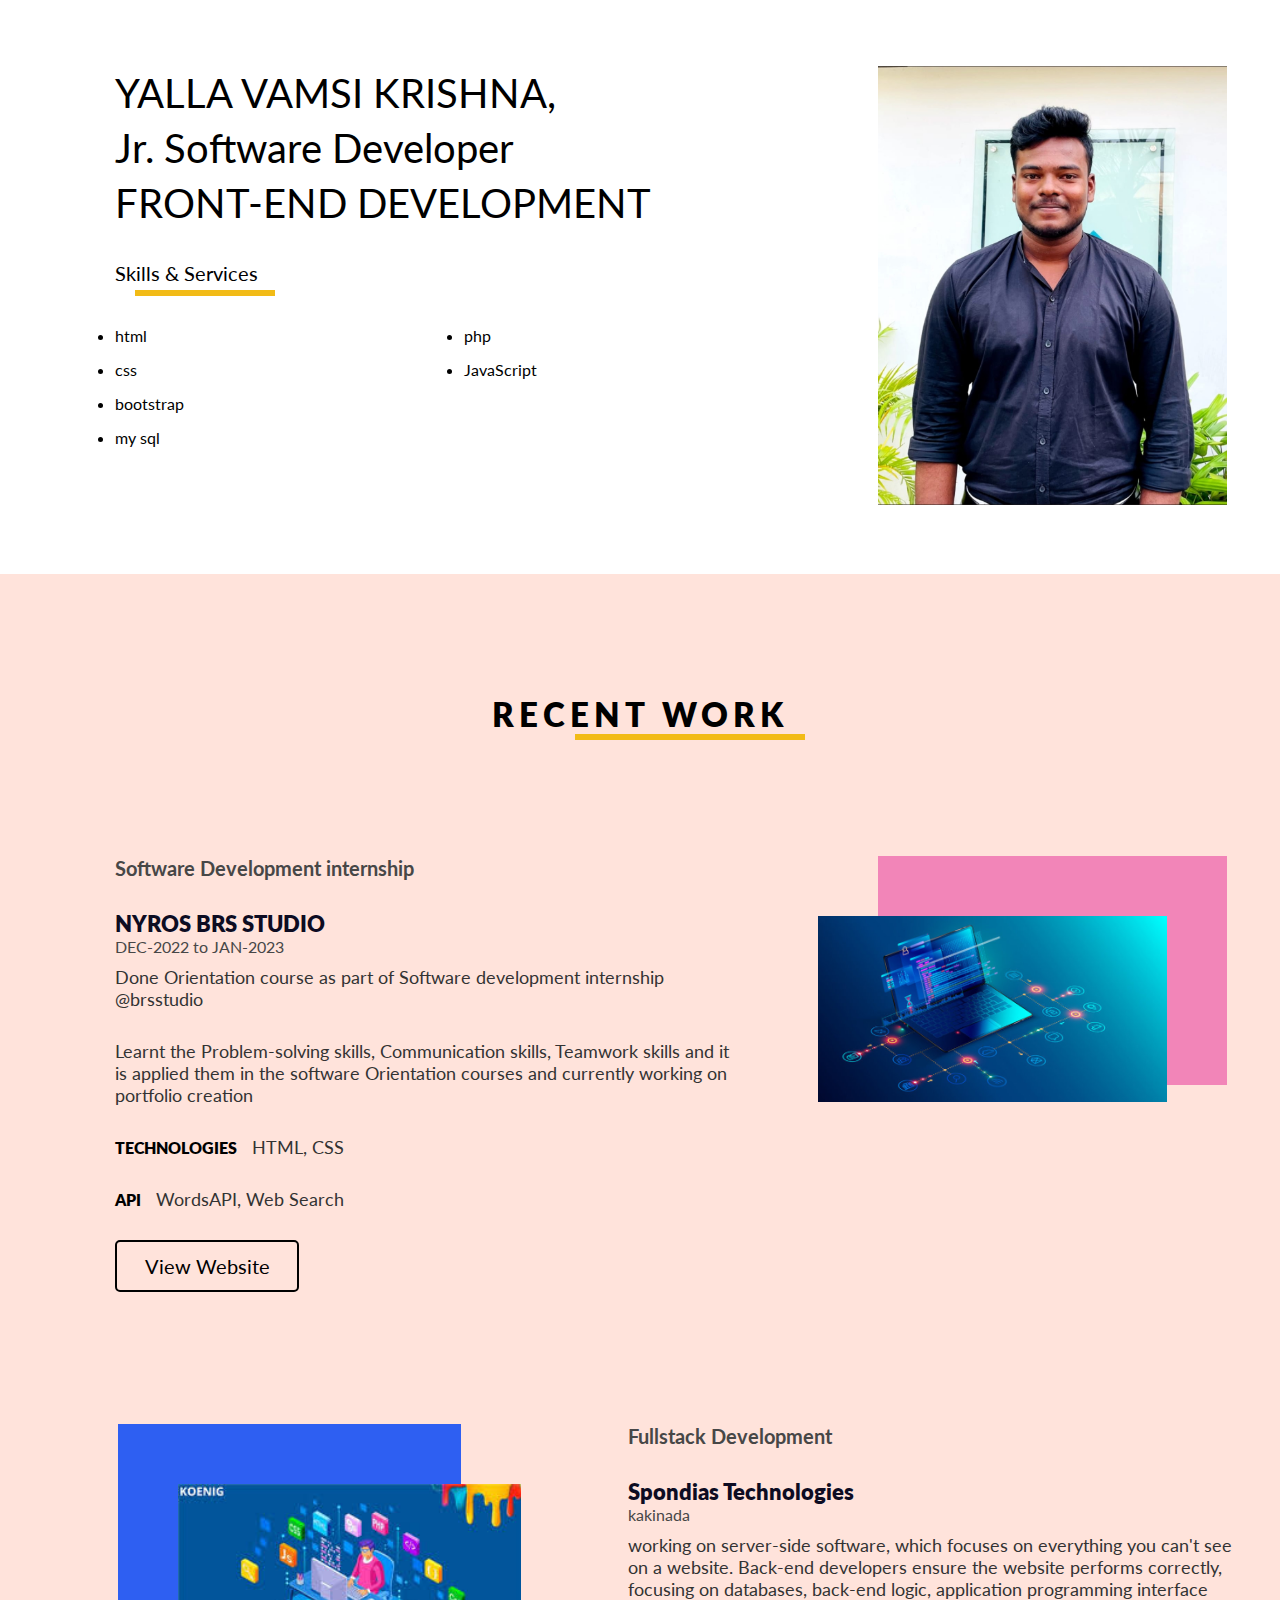
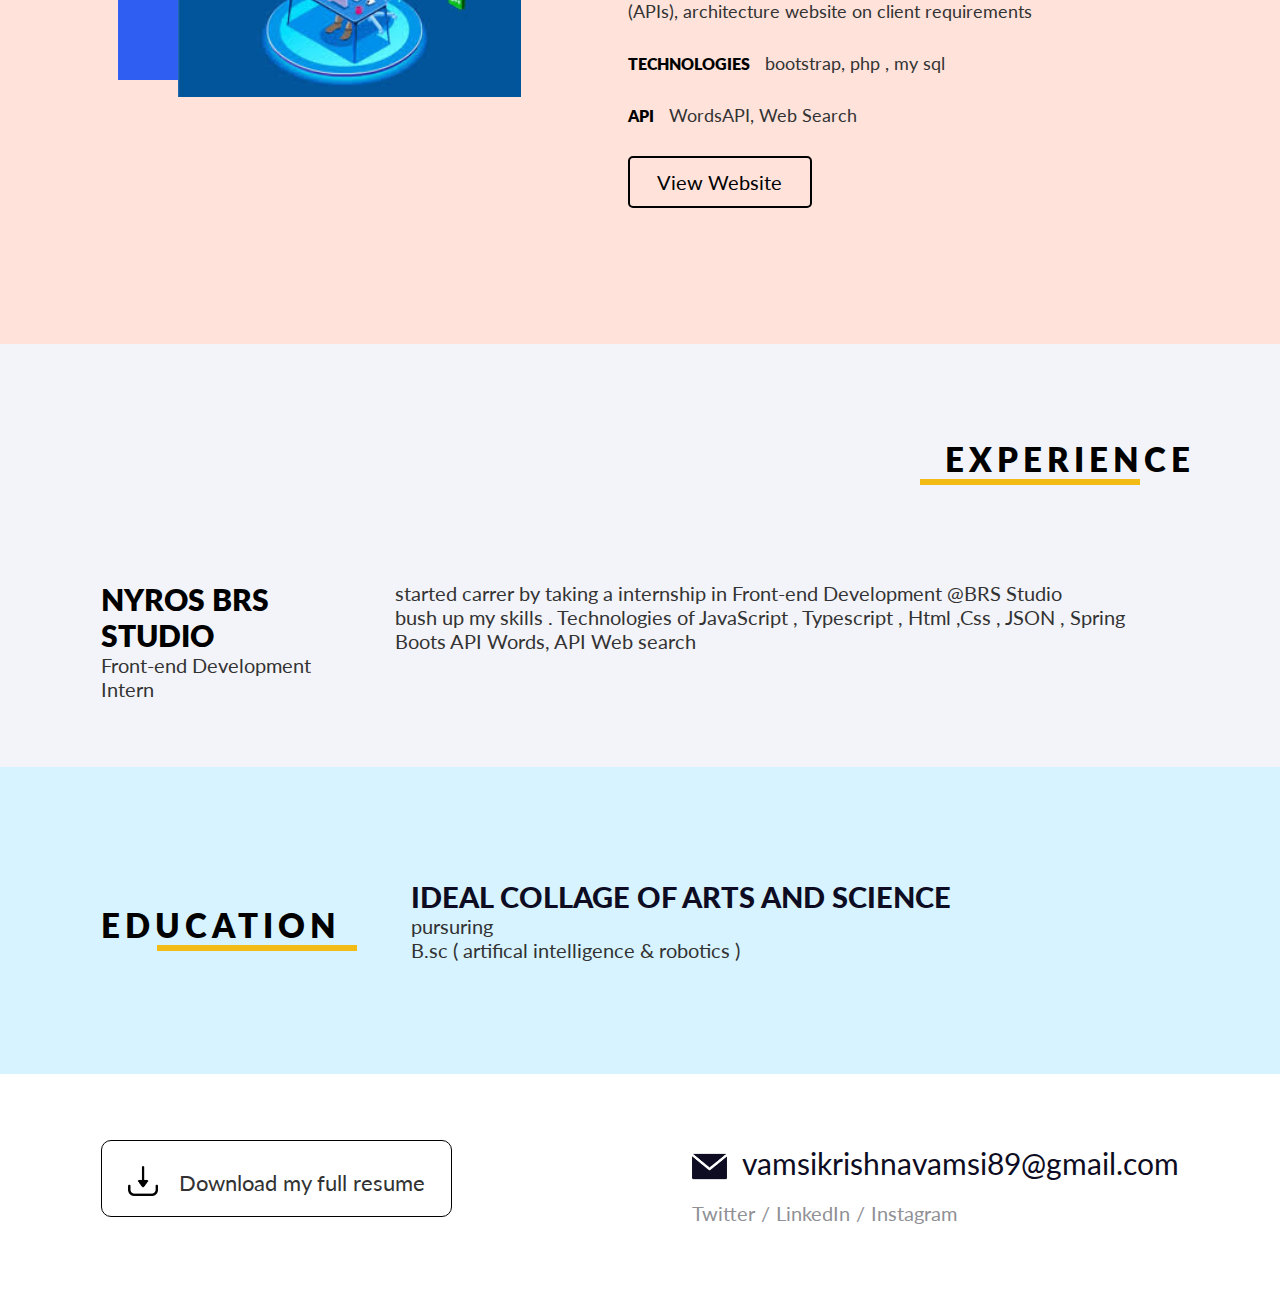
==== index.html @ e328f3bf "first commit" ====
<!DOCTYPE html>
<html>

<head>
	<meta http-equiv="Content-Type" content="text/html; charset=iso-8859-1" />
	<meta name="viewport" content="width=device-width, initial-scale=1">
	<title>Portfolio</title>
	<link href="assets/css/style.css" type="text/css" rel="stylesheet" />
	<link rel="stylesheet" type="text/css" href="https://fonts.googleapis.com/css?family=Lato:300,400,700,900" />
	<link rel="stylesheet" href="https://cdnjs.cloudflare.com/ajax/libs/font-awesome/6.4.2/css/all.min.css"
		integrity="sha512-z3gLpd7yknf1YoNbCzqRKc4qyor8gaKU1qmn+CShxbuBusANI9QpRohGBreCFkKxLhei6S9CQXFEbbKuqLg0DA=="
		crossorigin="anonymous" referrerpolicy="no-referrer" />
</head>


<body>
	<!-- header start -->
	<header>
		<div class="container">
			<div class="row">
				<!-- header right block satrt -->
				<div class="column_4">
					<div class="hdr_rgt">
						<img src="assets/img/vamsi profile.jpg" />
					</div>
				</div>
				<!-- header right block end -->
				<!-- header left block start -->
				<div class="column_8">
					<div class="hdr_lft">
						<h2> YALLA VAMSI KRISHNA, <br />Jr. Software Developer <br />FRONT-END DEVELOPMENT</h2>
						<h6>Skills & Services <span></span></h6>
						<!-- Skils and services start -->
						<div class="skils_blk">
							<ul>

								<li>html </li>
								<li>css</li>
								<li>bootstrap</li>
								<li>my sql</li>
							</ul>
							<ul>
								<li>php</li>
                                 <li>JavaScript</li>
							</ul>
							
						</div>
						<!-- Skils and services end -->

						
					
					</div>
				</div>
				<!-- header left block end -->


			</div>
		</div>
	</header>
	<!-- header end -->

	<!-- Latest Work start -->
	<section class="latst_wrks">
		<div class="container">
			<h2>Recent Work <span></span></h2>
			<!-- Fullstack Development start -->
			<div class="row revrs_blk">
				<div class="column_4">
					<div class="latst_wrks_rgt">
						<img src="assets/img/sd.jpg" />
					</div>
				</div>

				<div class="column_8">
					<div class="latst_wrks_cntnt">
						<h5>Software Development internship</h5>
						<h4>NYROS BRS STUDIO</h4>
						<h6>DEC-2022 to JAN-2023</h6>
						<p>Done Orientation course as part of Software development internship @brsstudio</p>
						<p>Learnt the Problem-solving skills, Communication skills, Teamwork skills and it is applied
							them in the software Orientation courses and
							currently working on portfolio creation</p>
						<p><span>Technologies</span> HTML, CSS</p>
						<p><span>API</span> WordsAPI, Web Search</p>
						<a href="https://nyros.com/" class="view_web_btn">View Website</a>
					</div>
				</div>

			</div>
			<!-- Fullstack Development end -->

			<!-- Backend Development start -->
			<div class="row back_end_blk">
				<div class="column_4">
					<div class="latst_wrks_rgt">
						<img src="assets/img/full.jpg" />
					</div>
				</div>
				<div class="column_8">
					<div class="latst_wrks_cntnt">
						<h5>Fullstack Development</h5>
						<h4>Spondias Technologies</h4>
						<h6>kakinada</h6>
						<p>working on server-side software, which focuses on everything you can't see on a website.
							Back-end developers ensure the website performs correctly, focusing on databases, back-end
							logic, application programming interface (APIs), architecture website on client requirements
						</p>
						<p><span>Technologies</span> bootstrap, php , my sql</p>
						<p><span>API</span> WordsAPI, Web Search</p>
						<a href="https://www.spondias.co.uk/" class="view_web_btn">View Website</a>
					</div>
				</div>
			</div>
			<!-- Backend Development end -->
			<div class="clr"></div>


	</section>
	<!-- Latest Work end -->

	<!-- Experience block start -->
	<section class="exprinc_block">
		<div class="container">
			<h2>Experience <span></span></h2>
			<div class="clr"></div>
			<div class="row">
				<div class="column_3">
					<h3>Nyros BRS studio</h3>
					<p>Front-end Development Intern <br /> </p>
				</div>
				<div class="column_9">
					<p>started carrer by taking a internship in Front-end Development @BRS Studio <br> bush up my
						skills
						.
						Technologies of JavaScript , Typescript , Html ,Css , JSON , Spring Boots API Words, API Web
						search </p>
				</div>
			</div>

		</div>
	</section>
	<!-- Experience block end -->

	<!-- Education block start -->
	<section class="eductin_block">
		<div class="container">
			<div class="row">
				<div class="column_3">
					<h2>Education <span></span></h2>
				</div>
				<div class="column_9">
					<div class="row">
						<div class="column_12">
							<h3>Ideal collage of arts and science</h3>
							<p>pursuring <br /> B.sc ( artifical intelligence & robotics )</p>
						</div>
					</div>

				</div>
			</div>
		</div>
	</section>
	<!-- Education block end -->

	<!-- footer start -->
	<footer>
		<div class="container">
			<div class="row">
				<div class="column_4">
					<a href="assets/css/vamsiyallaresume.pdf" class="download_cv"><i><img
								src="assets/img/download_icon.png" /></i> Download my full
						resume</a>
				</div>
				<div class="column_8">
					<div class="email_social">
						<h3><i><img src="assets/img/email_icon.png" /></i>vamsikrishnavamsi89@gmail.com</h3>
						<ul>
							<li><a href="https://twitter.com/Vamsiyalla8?t=rFy4zV6oJ-ESF0IA-kELWw&s=08"><i
										class="fa-brands fa-twitter"></i>Twitter</a></li>
							<li>/</li>
							<li><a href="https://www.linkedin.com/in/vamsi-yalla-057024255"><i
										class="fa-brands fa-linkedin"></i>LinkedIn</a></li>
							<li>/</li>
							<li><a
									href="https://instagram.com/v_a_m_s_i_y_a_l_l_a?utm_source=qr&igshid=NGExMmI2YTkyZg%3D%3D"><i
										class="fa-brands fa-square-instagram"></i>
									Instagram</a></li>
						</ul>
					</div>
				</div>
			</div>
		</div>
	</footer>

	<!-- footer end -->



</body>

</html>
---- assets/css/style.css ----
html,
body,
ul,
li,
a,
p,
span,
img,
h1,
h2,
h3,
h4,
h5,
h6 {
    padding: 0px;
    margin: 0px;
}

body {
    font-family: "lato";
}

img {
    max-width: 100% !important;
}

.clr {
    clear: both;
}

input,
textarea {
    outline: none;
}

/* Grid Flex Layout 
--------------------
*/

.row {
    display: flex;
    flex-wrap: wrap;
}

.column_1 {
    flex: 1;
    margin: 1em;
}

.column_2 {
    flex: 2;
    margin: 1em;
}

.column_3 {
    flex: 3;
    margin: 1em;
}

.column_4 {
    flex: 4;
    margin: 1em;
}

.column_5 {
    flex: 5;
    margin: 1em;
}

.column_6 {
    flex: 6;
    margin: 1em;
}

.column_7 {
    flex: 7;
    margin: 1em;
}

.column_8 {
    flex: 8;
    margin: 1em;
}

.column_9 {
    flex: 9;
    margin: 1em;
}

.column_10 {
    flex: 10;
    margin: 1em;
}

.column_11 {
    flex: 11;
    margin: 1em;
}

.column_12 {
    flex: 12;
    margin: 1em;
}

/* Container Wrapper
--------------------
*/

.container {
    box-sizing: border-box;
    max-width: 1140px;
    width: 100%;
    padding-right: 15px;
    padding-left: 15px;
    margin-right: auto;
    margin-left: auto;
}

/* Header
--------------------
*/

header {
    background: url(../img/profile_bg.png) right no-repeat;
    background-size: contain;
    padding: 50px 0;
}

header .column_8 {
    right: 33%;
    position: relative;
}

header .column_4 {
    left: 70%;
    position: relative;
}

.hdr_lft h2 {
    font-size: 40px;
    font-weight: 400;
    font-family: "lato";
    line-height: 55px;
}

.hdr_rgt img {
    width: 100%;
}

.hdr_lft h6 {
    font-size: 20px;
    font-weight: 400;
    font-family: "lato";
    margin-top: 30px;
}

.hdr_lft h6 span {
    width: 140px;
    height: 6px;
    background: #f2bb16;
    display: block;
    margin-left: 20px;
    margin-top: 5px;
}

/* Skills
--------------------
*/

.skils_blk {
    display: flex;
    margin-top: 15px;
}

.skils_blk ul {
    list-style: none;
    flex: 4;
}

.skils_blk ul li {
    margin-top: 15px;
    list-style: disc;
}


/* Latest Works
--------------------
*/

.latst_wrks {
    background: #ffe3db;
    width: 100%;
    padding: 120px 0;
}

.latst_wrks h2 {
    font-size: 33px;
    font-weight: 800;
    font-family: "lato";
    text-align: center;
    margin-bottom: 100px;
    text-transform: uppercase;
    letter-spacing: 5px;
}

.latst_wrks h2 span {
    width: 230px;
    height: 6px;
    background: #f2bb16;
    display: block;
    margin: 0 auto;
    position: relative;
    left: 50px;
}

.latst_wrks h5 {
    font-size: 20px;
    color: #474747;
    font-family: "lato";
    margin-bottom: 30px;
}

.latst_wrks h4 {
    font-size: 22px;
    font-weight: 800;
    font-family: "lato";
    color: #0d0c22;
    margin-top: 10px;
}

.latst_wrks h6 {
    font-size: 16px;
    font-weight: 400;
    color: #474747;
    font-family: "lato";
    margin-bottom: 10px;
}

.latst_wrks p {
    font-size: 18px;
    font-weight: 400;
    color: #333;
    font-family: "lato";
    margin-bottom: 30px;
}

.latst_wrks p span {
    color: #000;
    text-transform: uppercase;
    font-weight: 800;
    font-family: "lato";
    margin-right: 10px;
    font-size: 16px;
}

.latst_wrks_rgt {
    background: #f285b8;
    padding: 20px 0;
}

.latst_wrks_rgt img {
    position: relative;
    top: 40px;
    right: 60px;
    width: 100%;
}

.view_web_btn {
    border: 2px solid #000;
    color: #000;
    display: block;
    border-radius: 5px;
    width: 180px;
    padding: 12px 0;
    text-align: center;
    font-size: 20px;
    font-weight: normal;
    font-family: "lato";
    text-decoration: none;
    margin-top: 15px;
}

.back_end_blk {
    margin-top: 100px;
}

.back_end_blk .latst_wrks_cntnt {
    float: right;
}

.back_end_blk .latst_wrks_rgt {
    background: #2e5ff2;
    padding: 20px 0;
}

.back_end_blk .latst_wrks_rgt img {
    position: relative;
    top: 40px;
    left: 60px;
    width: 100%;
}

.back_end_blk .column_4 {
    margin-right: 2em;
    position: relative;
    left: 1.5%;
}

.back_end_blk .column_8 {
    position: relative;
    left: 6%;
}

.sr_java_blk {
    margin-top: 100px;
}

.sr_java_blk .latst_wrks_rgt {
    background: #78be20;
    padding: 20px 0;
}

/* Experience
--------------------
*/

.exprinc_block {
    background: #f3f4f9;
    padding: 50px 0;
    overflow: hidden;
}

.exprinc_block h2 {
    font-size: 33px;
    font-weight: 800;
    font-family: "lato";
    margin-bottom: 80px;
    float: right;
    text-transform: uppercase;
    letter-spacing: 5px;
    margin-top: 45px;
}

.exprinc_block h2 span {
    width: 220px;
    height: 6px;
    background: #f2bb16;
    display: block;
    margin: 0 auto;
    position: relative;
    right: 40px;
}

.exprinc_block h3 {
    font-size: 30px;
    font-weight: 800;
    font-family: "lato";
    color: #000;
    text-transform: uppercase;
}

.exprinc_block p {
    font-size: 20px;
    font-weight: 400;
    font-family: "lato";
    color: #333;
}

.eductin_block {
    background: #d6f3ff;
    padding: 50px 0 80px;
    overflow: hidden;
}

.eductin_block h2 {
    font-size: 33px;
    font-weight: 800;
    font-family: "lato";
    text-transform: uppercase;
    letter-spacing: 5px;
    position: relative;
    top: 50%;
}

.eductin_block h2 span {
    width: 200px;
    height: 6px;
    background: #f2bb16;
    display: block;
    margin: 0 auto;
    position: relative;
    left: 25px;
}

.eductin_block h3 {
    font-size: 29px;
    font-weight: 900;
    font-family: "lato";
    color: #0d0c22;
    text-transform: uppercase;
    margin-top: 30px;
}

.eductin_block p {
    font-size: 20px;
    font-weight: 400;
    font-family: "lato";
    color: #323232;
}

/* Footer STyles
--------------------
*/

footer {
    background: #fff;
    padding: 50px 0;
}

/* Download CSV
--------------------
*/

.download_cv {
    width: 100%;
    border: 1px solid #000;
    border-radius: 10px;
    display: block;
    padding: 20px 0;
    text-align: center;
    font-size: 22px;
    font-weight: 400;
    font-family: "lato";
    color: #323232;
    text-decoration: none;
}

.download_cv i img {
    width: 30px;
    position: relative;
    top: 5px;
    margin-right: 15px;
}

/* Email Social
--------------------
*/

.email_social {
    float: right;
}

.email_social h3 {
    font-size: 30px;
    font-weight: 400;
    font-family: "lato";
    color: #0d0c22;
}

.email_social h3 i img {
    width: 35px;
    position: relative;
    top: 9px;
    margin-right: 15px;
}

.email_social ul {
    list-style: none;
}

.email_social ul li {
    margin-top: 20px;
    margin-right: 6px;
}

.email_social ul li,
.email_social ul li a {
    float: left;
    font-size: 20px;
    font-weight: 400;
    font-family: "lato";
    color: #909095;
    text-decoration: none;
}

/* Reverse Block
--------------------
*/

.revrs_blk .column_8 {
    right: 33%;
    position: relative;
}

.revrs_blk .column_4 {
    left: 70%;
    position: relative;
}

.sr_java_blk .column_8 {
    right: 33%;
    position: relative;
}

.sr_java_blk .column_4 {
    left: 70%;
    position: relative;
}

.latst_wrks_cntnt {
    width: 90%;
}

/* Responsive Large Screens
---------------------------
*/
@media (max-width: 1024px) {
    .revrs_blk .column_8 {
        right: 33%;
    }

    .sr_java_blk .column_8 {
        right: 33%;
    }

    .revrs_blk .column_4 {
        left: 66%;
    }

    .sr_java_blk .column_4 {
        left: 66%;
    }
}

@media (max-width: 970px) {
    .row {
        display: block;
        flex-wrap: unset;
    }

    .column_1,
    .column_2,
    .column_3,
    .column_4,
    .column_5,
    .column_6,
    .column_7,
    .column_8,
    .column_9,
    .column_10,
    .column_11,
    .column_12 {
        display: block;
        width: 100%;
        flex: unset;
        margin-left: 0;
        margin-right: 0;
    }

    header {
        background: none;
        height: auto;
    }

    .hdr_rgt {
        text-align: center;
    }

    .hdr_rgt img {
        width: 50%;
        margin: 0 auto;
    }

    header .column_8,
    header .column_4 {
        position: unset;
    }

    .revrs_blk .column_8,
    .revrs_blk .column_4 {
        position: unset !important;
        margin-right: 0;
        margin-left: 0;
    }

    .sr_java_blk .column_8,
    .sr_java_blk .column_4 {
        position: unset !important;
    }

    .hdr_lft h2,
    .hdr_lft h6 {
        text-align: center;
    }

    .hdr_lft h6 span {
        margin: 10px auto 0;
        position: relative;
        left: 20px;
    }

    .pod_cast_blk {
        position: unset;
        text-align: center;
    }

    .latst_wrks {
        padding-top: 50px;
    }

    .latst_wrks_rgt {
        background: #f285b8;
        padding: 20px;
        margin: 0 auto;
        text-align: center;
        width: auto;
    }

    .latst_wrks_rgt img {
        width: 100%;
        position: unset;
    }

    .back_end_blk .latst_wrks_rgt {
        background: #2e5ff2;
        padding: 20px;
        margin: 0 auto;
        text-align: center;
        width: auto;
    }

    .back_end_blk .latst_wrks_rgt img {
        width: 100%;
        position: unset;
    }

    .sr_java_blk .latst_wrks_rgt {
        background: #78be20;
        padding: 20px;
        margin: 0 auto;
        text-align: center;
        width: auto;
    }

    .sr_java_blk .latst_wrks_rgt img {
        width: 100%;
        position: unset;
    }

    .latst_wrks_cntnt {
        width: 80%;
        margin: 0 auto;
        text-align: center;
    }

    .view_web_btn {
        margin: 15px auto;
    }

    .exprinc_block {
        text-align: center;
    }

    .exprinc_block h2 {
        float: unset;
    }

    .eductin_block {
        text-align: center;
    }

    .eductin_block h2 {
        margin-bottom: 50px;
    }

    .eductin_block h3 {
        margin-top: 50px;
    }

    .download_cv {
        width: max-content;
        padding: 20px;
        margin: 0 auto;
    }

    .email_social {
        float: unset;
        text-align: center;
    }

    .email_social ul {
        text-align: center;
    }

    .email_social ul li {
        display: inline-block;
        float: unset;
    }

    .email_social h3 {
        font-size: 1em;
    }

    .back_end_blk .latst_wrks_cntnt {
        float: none;
    }

    .skils_blk {
        text-align: center;
    }

    .pod_cast_blk {
        margin: 40px auto;
    }
}

/* Responsive CSS Mobiles
----------------------------
*/


@media (max-width: 600px) {
    .skils_blk {
        display: unset;
        text-align: center;
    }

    .skils_blk ul {
        flex: unset;
    }

    .hdr_lft h6 span {
        position: unset;
    }

    .latst_wrks h2 {
        margin-bottom: 50px;
    }

    .latst_wrks h2 span {
        position: unset;
        width: 290px;
    }

    .exprinc_block h2 {
        margin-bottom: 50px;
    }

    .exprinc_block h2 span {
        position: unset;
        width: 245px;
    }

    .eductin_block h2 {
        margin-bottom: 50px;
    }

    .eductin_block h2 span {
        position: unset;
        width: 245px;
    }
}
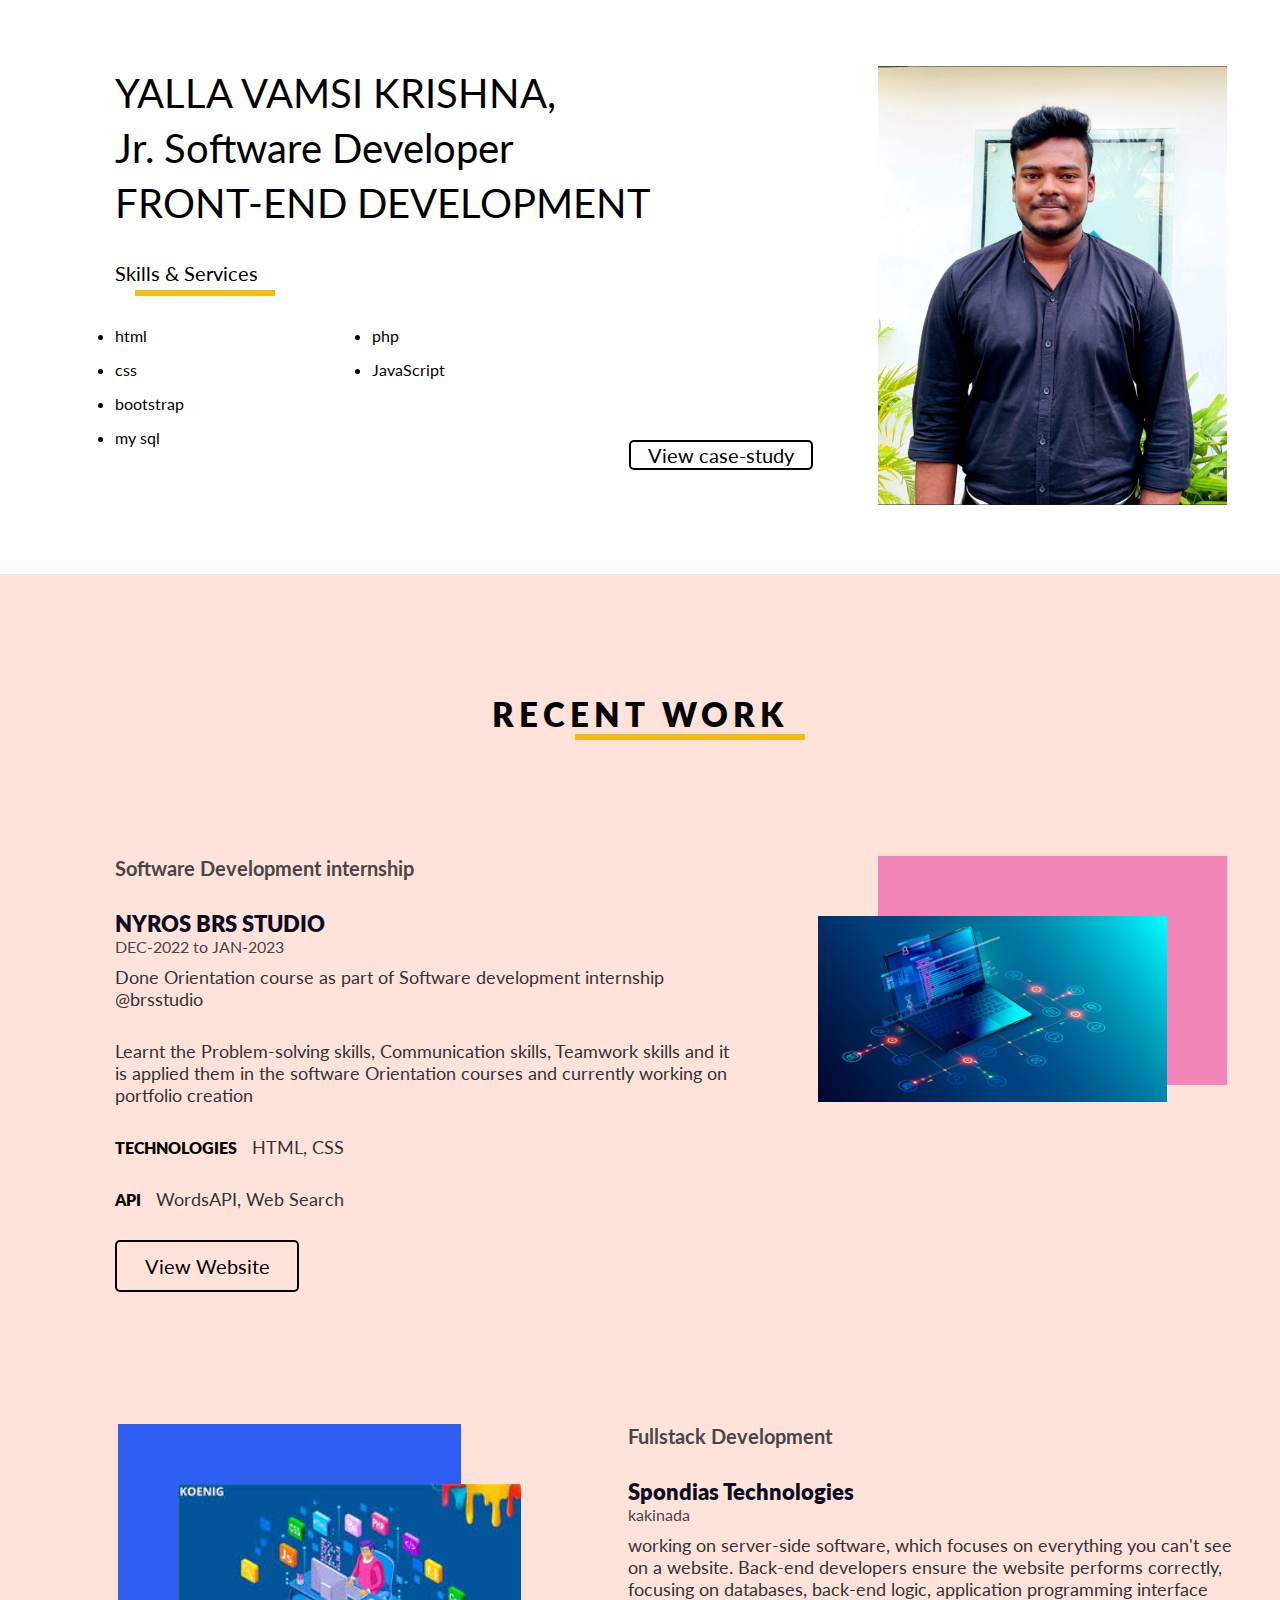
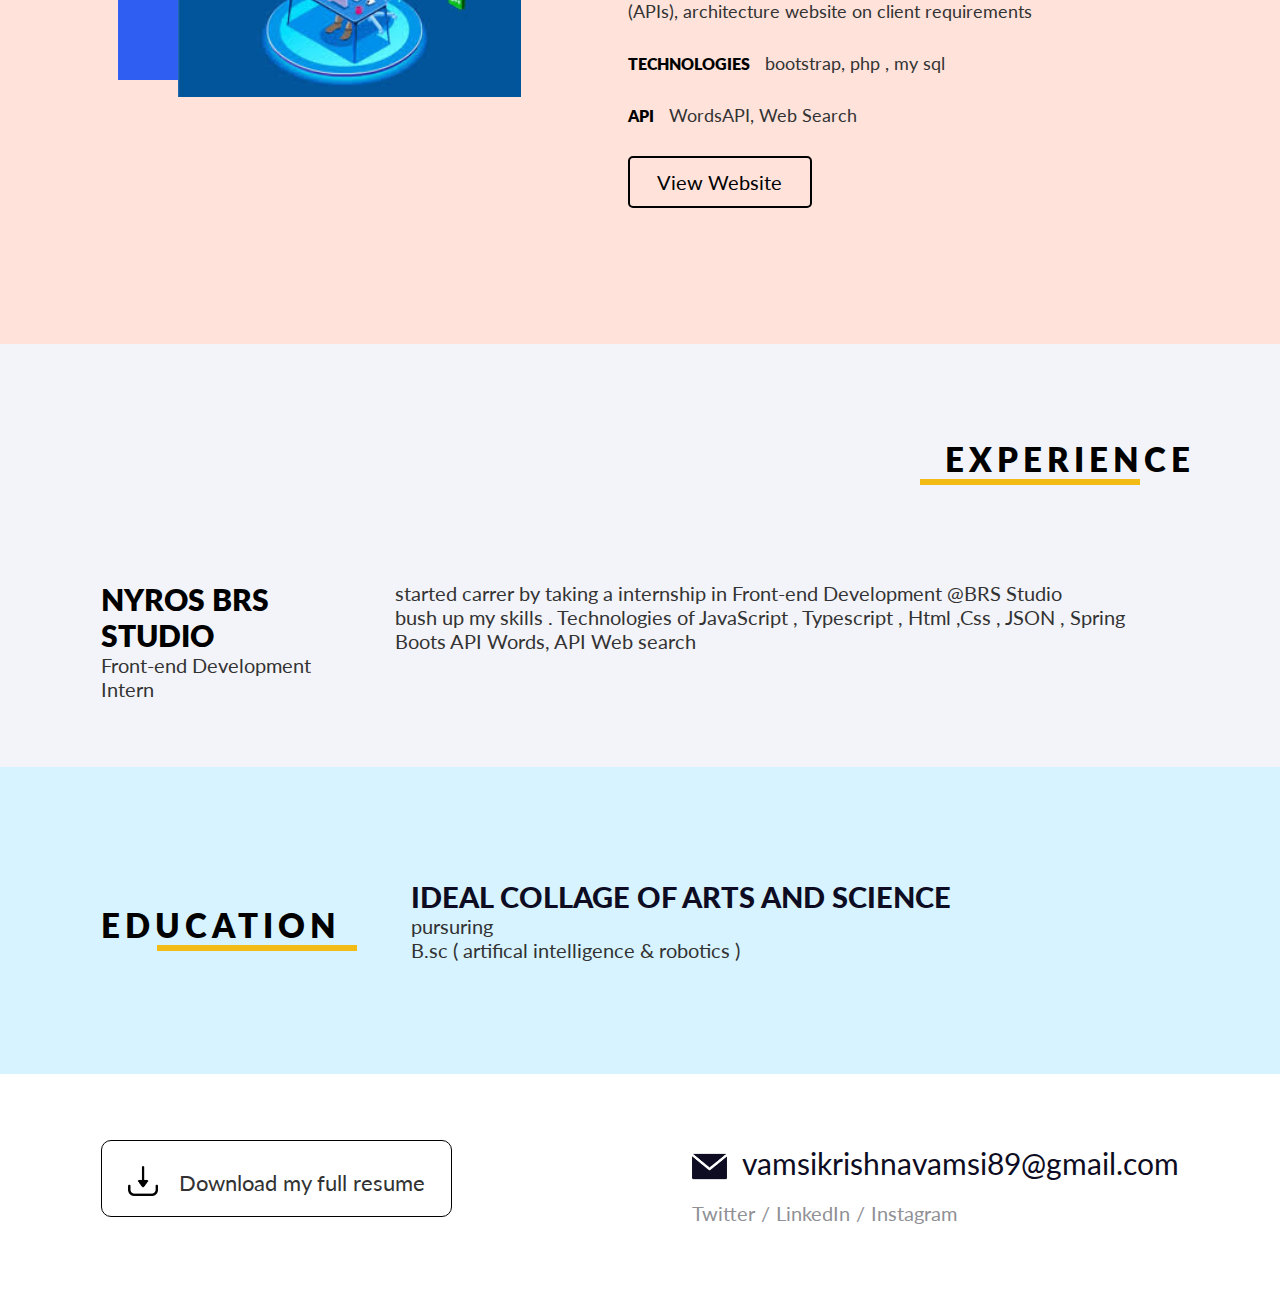
==== commit 04356ade: "first commit" ====
--- a/index.html
+++ b/index.html
@@ -43,7 +43,8 @@
 								<li>php</li>
                                  <li>JavaScript</li>
 							</ul>
-							
+							<a href="case_study.html" class="case_btn">View case-study</a>
+
 						</div>
 						<!-- Skils and services end -->
 
--- a/assets/css/style.css
+++ b/assets/css/style.css
@@ -18,6 +18,8 @@
 
 body {
     font-family: "lato";
+     left: auto;
+     right: auto;
 }
 
 img {
@@ -141,6 +143,22 @@
     font-weight: 400;
     font-family: "lato";
     line-height: 55px;
+    
+}
+.gutters h1{
+    font-size: 40px;
+    font-weight: 400;
+    font-family: "lato";
+    line-height: 55px;
+   
+}
+.gutters  {
+    text-align: center;
+
+}
+.gutters  h2 p{
+    position: absolute;
+
 }
 
 .hdr_rgt img {
@@ -171,6 +189,9 @@
     display: flex;
     margin-top: 15px;
 }
+.module{
+    margin: right 2px; ;
+}
 
 .skils_blk ul {
     list-style: none;
@@ -279,7 +300,42 @@
     text-decoration: none;
     margin-top: 15px;
 }
-
+.case_btn{
+    border: 2px solid #000;
+    color: #000;
+    display: block;
+    border-radius: 5px;
+    width: 180px;
+    padding: 1px 0;
+    text-align: center;
+    font-size: 20px;
+    font-weight: normal;
+    font-family: "lato";
+    text-decoration: none;
+    margin-top: 129px;
+}
+.About_btn{
+    border: 2px solid #000;
+    color: #000;
+    display: block;
+    border-radius: 5px;
+    width: 97px;
+    padding: 1px 0;
+    text-align: center;
+    font-size: 20px;
+    font-weight: normal;
+    font-family: "lato";
+    text-decoration: none;
+    margin-top:14px;
+    
+}
+.article{
+    margin-right: 60px;
+}
+
+.About_btn a{
+    text-align: center;
+}
 .back_end_blk {
     margin-top: 100px;
 }
@@ -371,6 +427,10 @@
     padding: 50px 0 80px;
     overflow: hidden;
 }
+.last{
+    background:  #ffe3db;
+    padding: 2px;
+}
 
 .eductin_block h2 {
     font-size: 33px;
@@ -391,6 +451,10 @@
     position: relative;
     left: 25px;
 }
+.patelco{
+    background: #ffe3db;
+    padding: 20px 0;
+}
 
 .eductin_block h3 {
     font-size: 29px;
@@ -399,6 +463,39 @@
     color: #0d0c22;
     text-transform: uppercase;
     margin-top: 30px;
+}
+.img_goal4{
+    float: right;
+    padding: 5px;
+    width:500px;
+     height: 271px;
+   
+}
+.img_goal5{
+    float: right;
+    padding: 5px;
+    width:500px;
+     height: 250px
+    }
+    
+ .img_goal6{
+        float: right;
+        padding: 5px;
+        width:500px;
+         height: 250px
+        }
+.secondheader h1{
+    font-size: large;
+    text-align: center;
+}
+.thirdheader h1{
+    text-align: center;
+    font-size: large;
+}
+.fourtheader h1{
+    text-align: center;
+    font-size: large;
+    padding: 15px;
 }
 
 .eductin_block p {
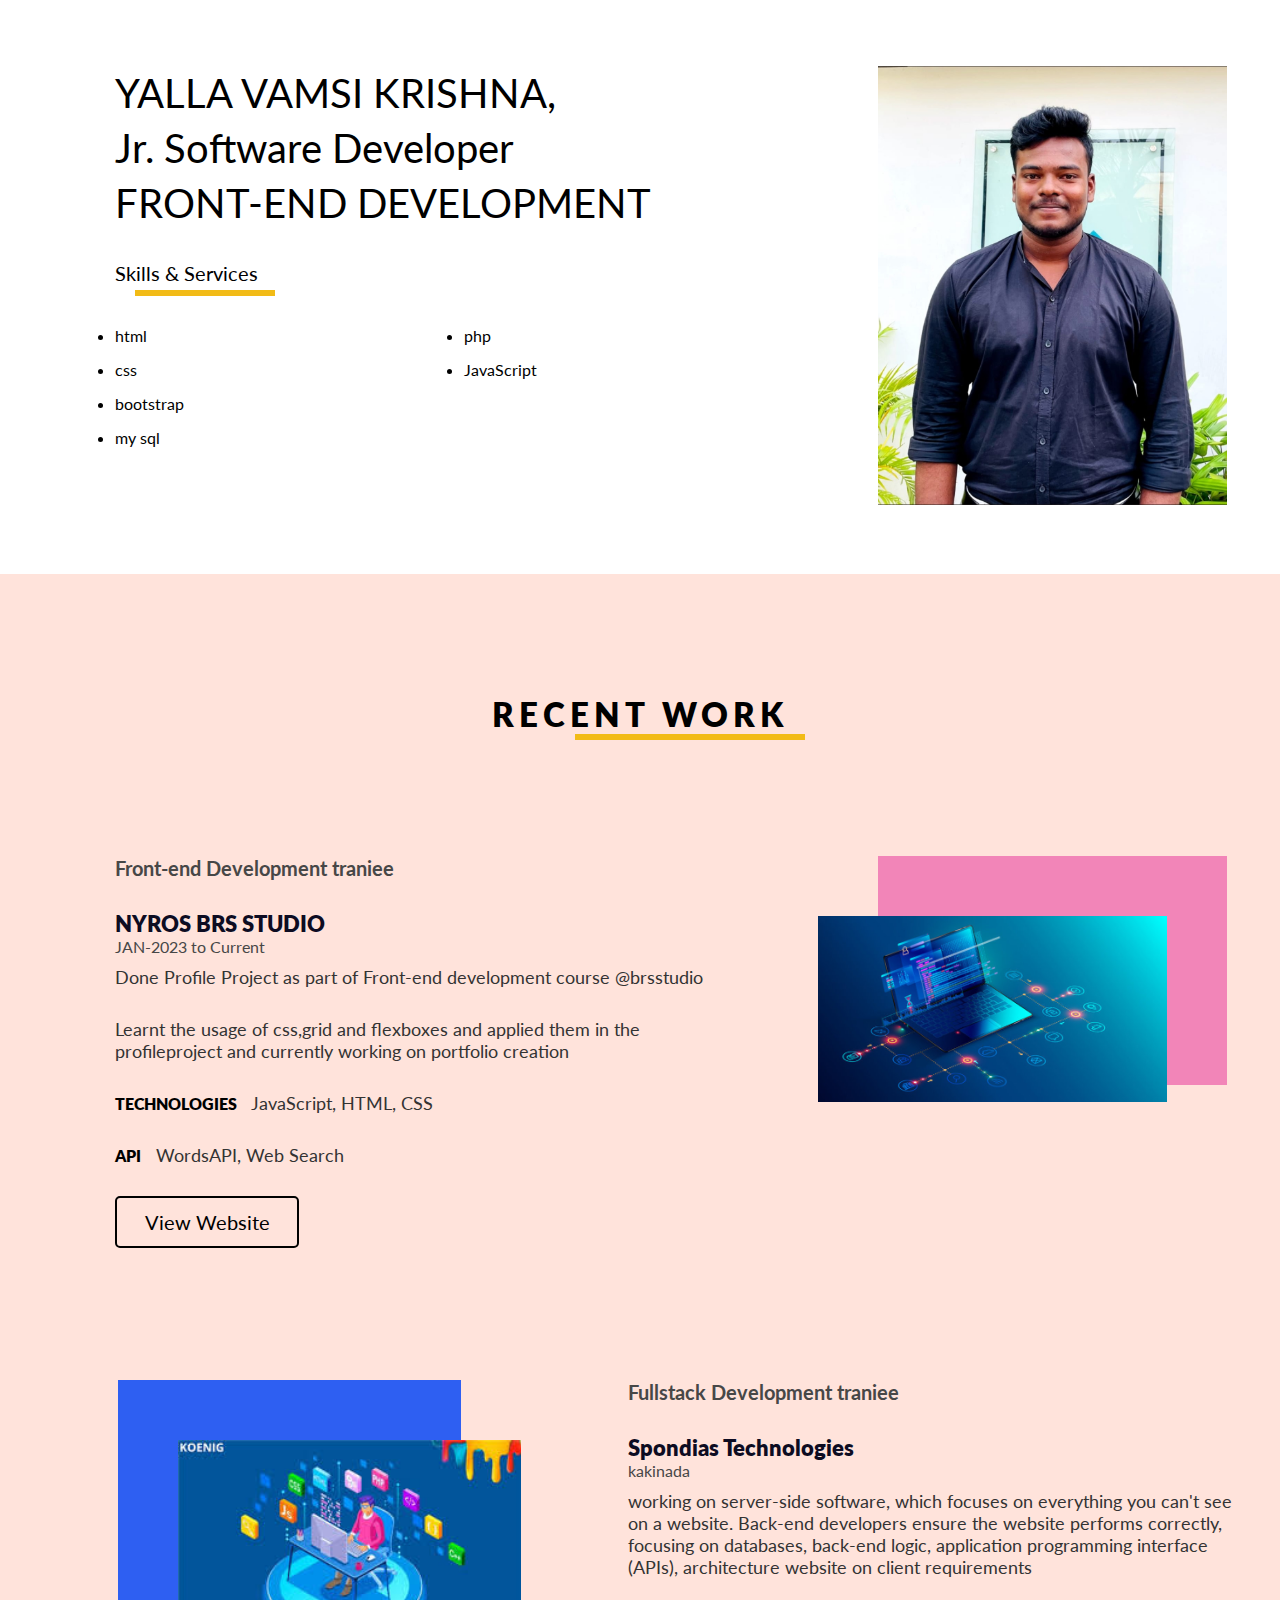
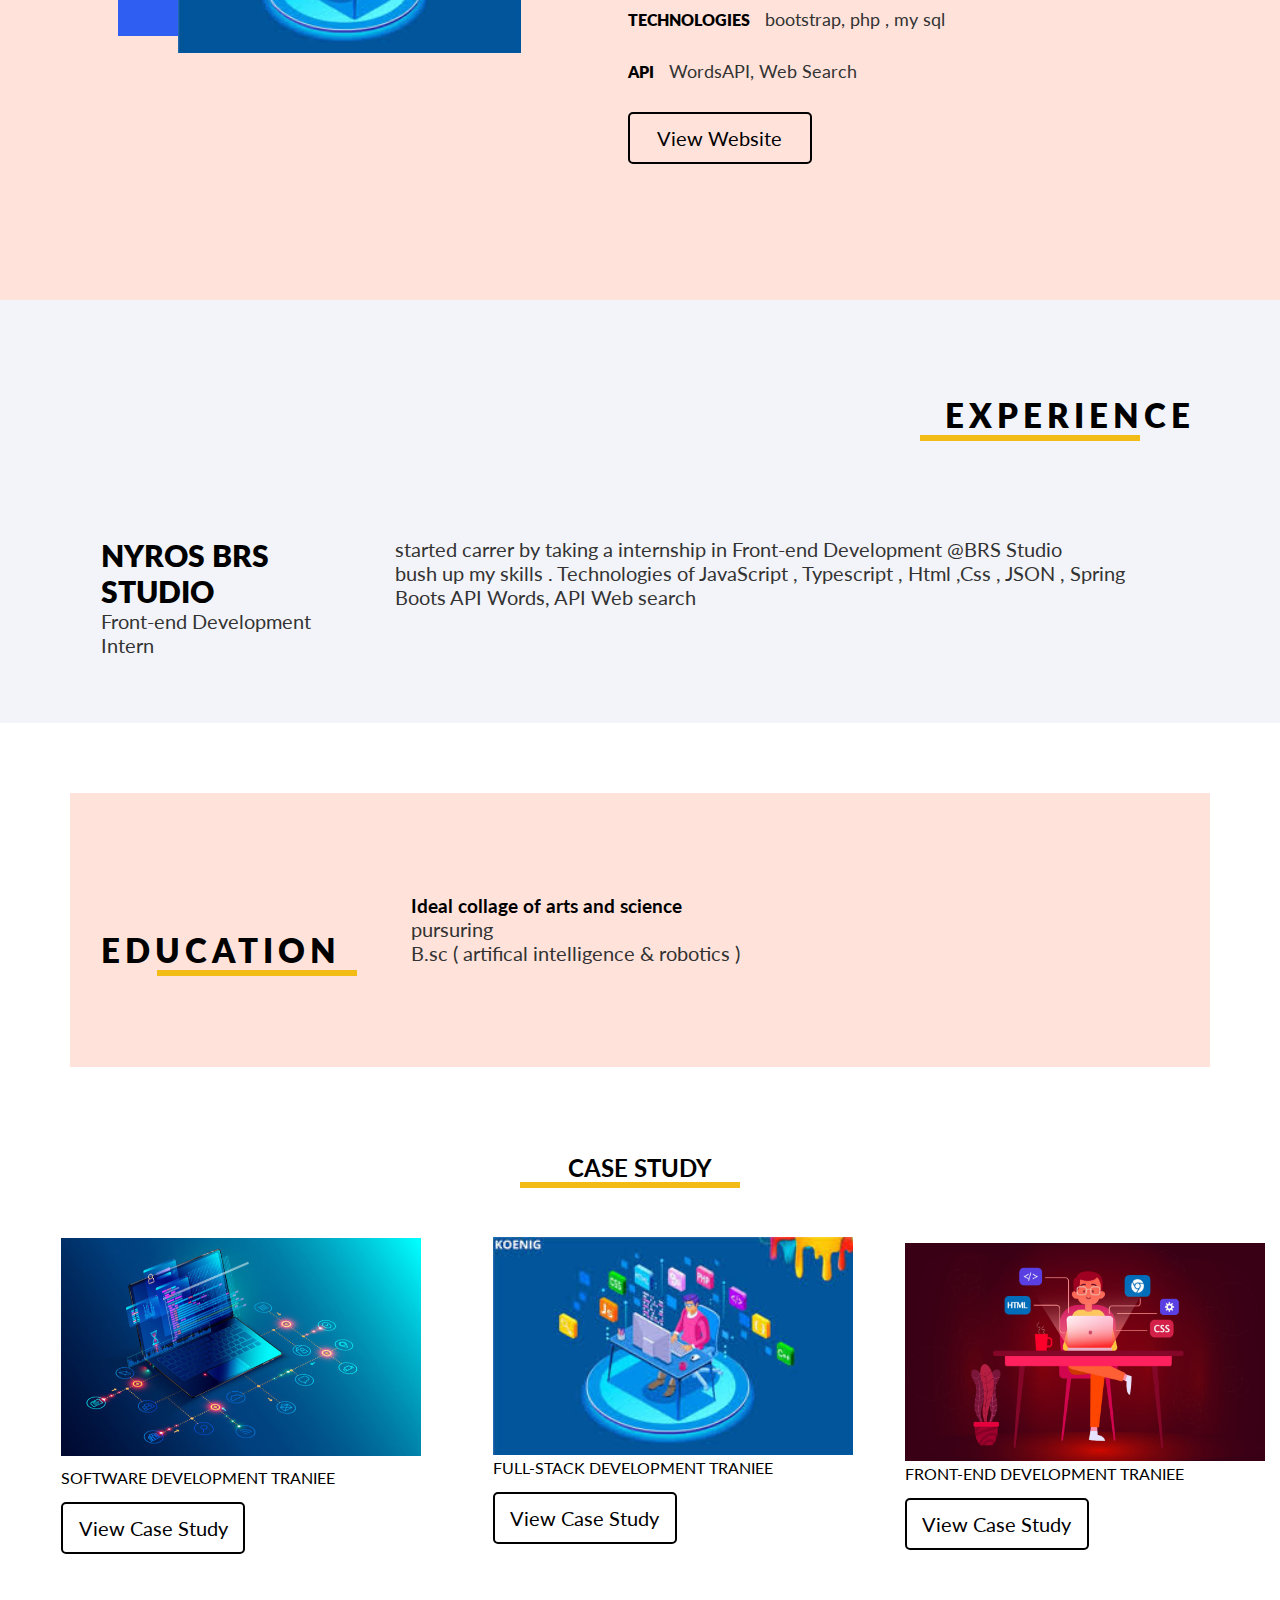
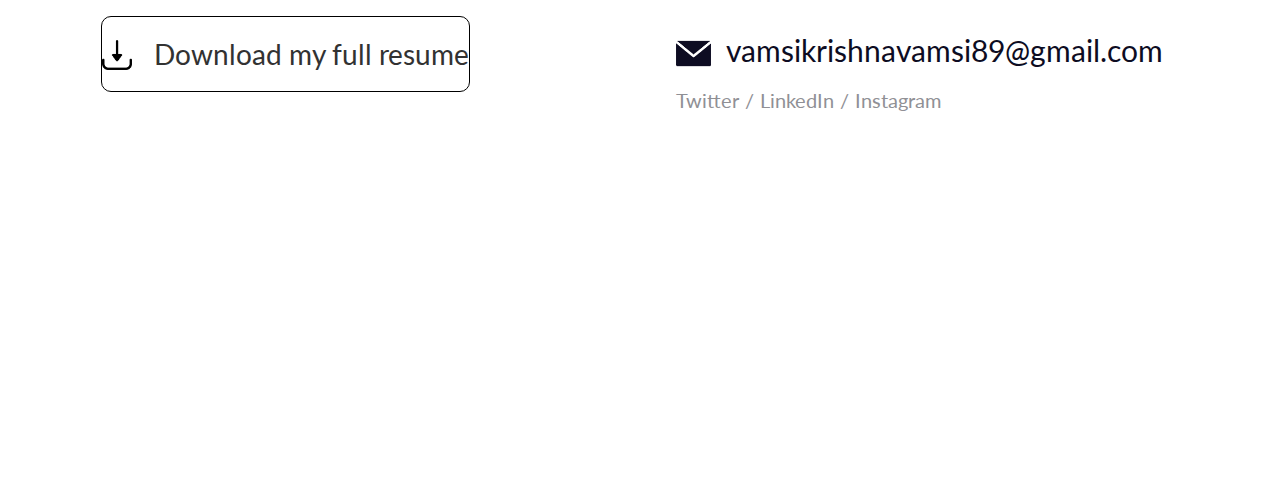
==== commit 0ca41d3e: "FIRST COMMIT" ====
--- a/index.html
+++ b/index.html
@@ -43,7 +43,7 @@
 								<li>php</li>
                                  <li>JavaScript</li>
 							</ul>
-							<a href="case_study.html" class="case_btn">View case-study</a>
+						
 
 						</div>
 						<!-- Skils and services end -->
@@ -74,14 +74,13 @@
 
 				<div class="column_8">
 					<div class="latst_wrks_cntnt">
-						<h5>Software Development internship</h5>
+						<h5>Front-end Development traniee</h5>
 						<h4>NYROS BRS STUDIO</h4>
-						<h6>DEC-2022 to JAN-2023</h6>
-						<p>Done Orientation course as part of Software development internship @brsstudio</p>
-						<p>Learnt the Problem-solving skills, Communication skills, Teamwork skills and it is applied
-							them in the software Orientation courses and
+						<h6>JAN-2023 to Current</h6>
+						<p>Done Profile Project as part of Front-end development course @brsstudio</p>
+						<p>Learnt the usage of css,grid and flexboxes and applied them in the profileproject and
 							currently working on portfolio creation</p>
-						<p><span>Technologies</span> HTML, CSS</p>
+						<p><span>Technologies</span> JavaScript, HTML, CSS</p>
 						<p><span>API</span> WordsAPI, Web Search</p>
 						<a href="https://nyros.com/" class="view_web_btn">View Website</a>
 					</div>
@@ -99,7 +98,7 @@
 				</div>
 				<div class="column_8">
 					<div class="latst_wrks_cntnt">
-						<h5>Fullstack Development</h5>
+						<h5>Fullstack Development traniee</h5>
 						<h4>Spondias Technologies</h4>
 						<h6>kakinada</h6>
 						<p>working on server-side software, which focuses on everything you can't see on a website.
@@ -162,12 +161,55 @@
 		</div>
 	</section>
 	<!-- Education block end -->
+ <section class="case_study">
+	<div class="container">
+		<div class="row">
+			<div class="column_3">
+				<h2>CASE STUDY <span></span></h2>
+				<div class="case_blk">
+					<!-- <div class="column_9">
+						 -->
+						
+						<div class="case_wrks_rgt">
+							<img src="assets/img/sd.jpg" /><p>SOFTWARE DEVELOPMENT  TRANIEE</p>
+							<a href="case-study1.html" class="view_web_btn">View Case Study</a>
+						</div>
+					
+						<!-- <div class="column_9"> -->
+					
+						<div class="case_rt">
+							<img src="assets/img/full.jpg" /><P>FULL-STACK DEVELOPMENT TRANIEE</P>
+							<a href="case study2.html" class="view_web_btn">View Case Study</a>
+						</div>
+
+						
+						<!-- <div class="column_9">
+							 -->
+							<div class="case_last">
+								<img src="assets/img/front.jpg" /><P> FRONT-END DEVELOPMENT TRANIEE</P>
+								<a href="case study3.html" class="view_web_btn">View Case Study</a>
+							</div>
+						
+						
+
+					</div>
+					</div>
+
+					</div></div></div></section>
+
+			</div>
+
+			
+		</div>
+	</div>
+ </section>
 
 	<!-- footer start -->
 	<footer>
 		<div class="container">
 			<div class="row">
 				<div class="column_4">
+					<div class="footerlist">
 					<a href="assets/css/vamsiyallaresume.pdf" class="download_cv"><i><img
 								src="assets/img/download_icon.png" /></i> Download my full
 						resume</a>
@@ -191,6 +233,7 @@
 				</div>
 			</div>
 		</div>
+	</div>
 	</footer>
 
 	<!-- footer end -->
--- a/assets/css/style.css
+++ b/assets/css/style.css
@@ -285,6 +285,62 @@
     right: 60px;
     width: 100%;
 }
+.case_study h2{
+    text-align:center ;
+}
+.case_wrks_rgt{
+    position: relative;
+    top: 50px;
+    right: 40px;
+    width: 40%;
+}
+
+.case_wrks_rgt img{
+    margin-bottom: -55px;
+    
+    width: 360px; ;
+    height: 218px;
+}
+.case_wrks_rgt p{
+    margin-top: 15%;
+    text-align:justify
+;
+}
+.footerlist{
+    margin-top: -35%;
+}
+.case_rt{
+    position: relative;
+    margin-left: 41%;
+    top: -79px;
+    right: 50px;
+    width: 40%;
+}
+.case_rt img{
+    margin-top: -188px;
+    width: 360px; ;
+    height: 218px;
+}
+.case_last_rgt{
+    position: relative;
+    margin-left: 43%;
+    bottom: 238px;
+    left: 388px;
+    width: 40%;
+}
+.case_last{
+    position: relative;
+    margin-left: 43%;
+    bottom: 380px;
+    right: -340px;
+    width: 40%;
+}
+.case_last img{
+    width: 360px; ;
+    height: 218px;
+}
+
+
 
 .view_web_btn {
     border: 2px solid #000;
@@ -300,20 +356,7 @@
     text-decoration: none;
     margin-top: 15px;
 }
-.case_btn{
-    border: 2px solid #000;
-    color: #000;
-    display: block;
-    border-radius: 5px;
-    width: 180px;
-    padding: 1px 0;
-    text-align: center;
-    font-size: 20px;
-    font-weight: normal;
-    font-family: "lato";
-    text-decoration: none;
-    margin-top: 129px;
-}
+
 .About_btn{
     border: 2px solid #000;
     color: #000;
@@ -331,6 +374,7 @@
 }
 .article{
     margin-right: 60px;
+   
 }
 
 .About_btn a{
@@ -451,12 +495,49 @@
     position: relative;
     left: 25px;
 }
+.case_study h2 span{
+    width: 220px;
+    height: 6px;
+    background: #f2bb16;
+    display: block;
+    margin: 0 auto;
+    position: relative;
+    right: 10px;
+}
+.patelco  article{
+    padding: 3px 159px 34px 56px;
+}
+.eductin_block article{
+        padding: 3px 159px 34px 56px;
+}
+.last article{
+    padding: 3px 159px 34px 56px;
+}
+.last{
+    margin: 50px;
+    margin-left: 50px;
+    background: #ffe3db;
+    padding: 50px 0;
+}
+
 .patelco{
+    margin: 50px;
+    margin-left: 50px;
     background: #ffe3db;
-    padding: 20px 0;
-}
-
-.eductin_block h3 {
+    padding: 50px 0;
+}
+.patelco h1{
+    text-align: left;
+    
+}
+.eductin_block{
+    margin: 70px;
+    margin-left: 70px;
+    background: #ffe3db;
+    padding: 70px 0;
+}
+
+.eductin_block h4 {
     font-size: 29px;
     font-weight: 900;
     font-family: "lato";
@@ -465,24 +546,29 @@
     margin-top: 30px;
 }
 .img_goal4{
+    display: flex;
     float: right;
-    padding: 5px;
-    width:500px;
-     height: 271px;
-   
+    padding: 192px;
+    position: relative;
+    top: -100px;
+    width: 500px;
+    height: 271px;
 }
 .img_goal5{
+    display: flex;
     float: right;
-    padding: 5px;
-    width:500px;
-     height: 250px
+    padding: 192px;
+    position: relative;
+    top: -100px;
+    width: 500px;
+    height: 271px;
     }
     
  .img_goal6{
         float: right;
         padding: 5px;
         width:500px;
-         height: 250px
+         height: 300px
         }
 .secondheader h1{
     font-size: large;
@@ -522,13 +608,14 @@
     width: 100%;
     border: 1px solid #000;
     border-radius: 10px;
-    display: block;
+    display:;
     padding: 20px 0;
     text-align: center;
-    font-size: 22px;
+    font-size: 28px;
     font-weight: 400;
     font-family: "lato";
     color: #323232;
+    
     text-decoration: none;
 }
 
@@ -545,6 +632,8 @@
 
 .email_social {
     float: right;
+    margin-top: -60px;
+    margin-left: 180px;
 }
 
 .email_social h3 {
